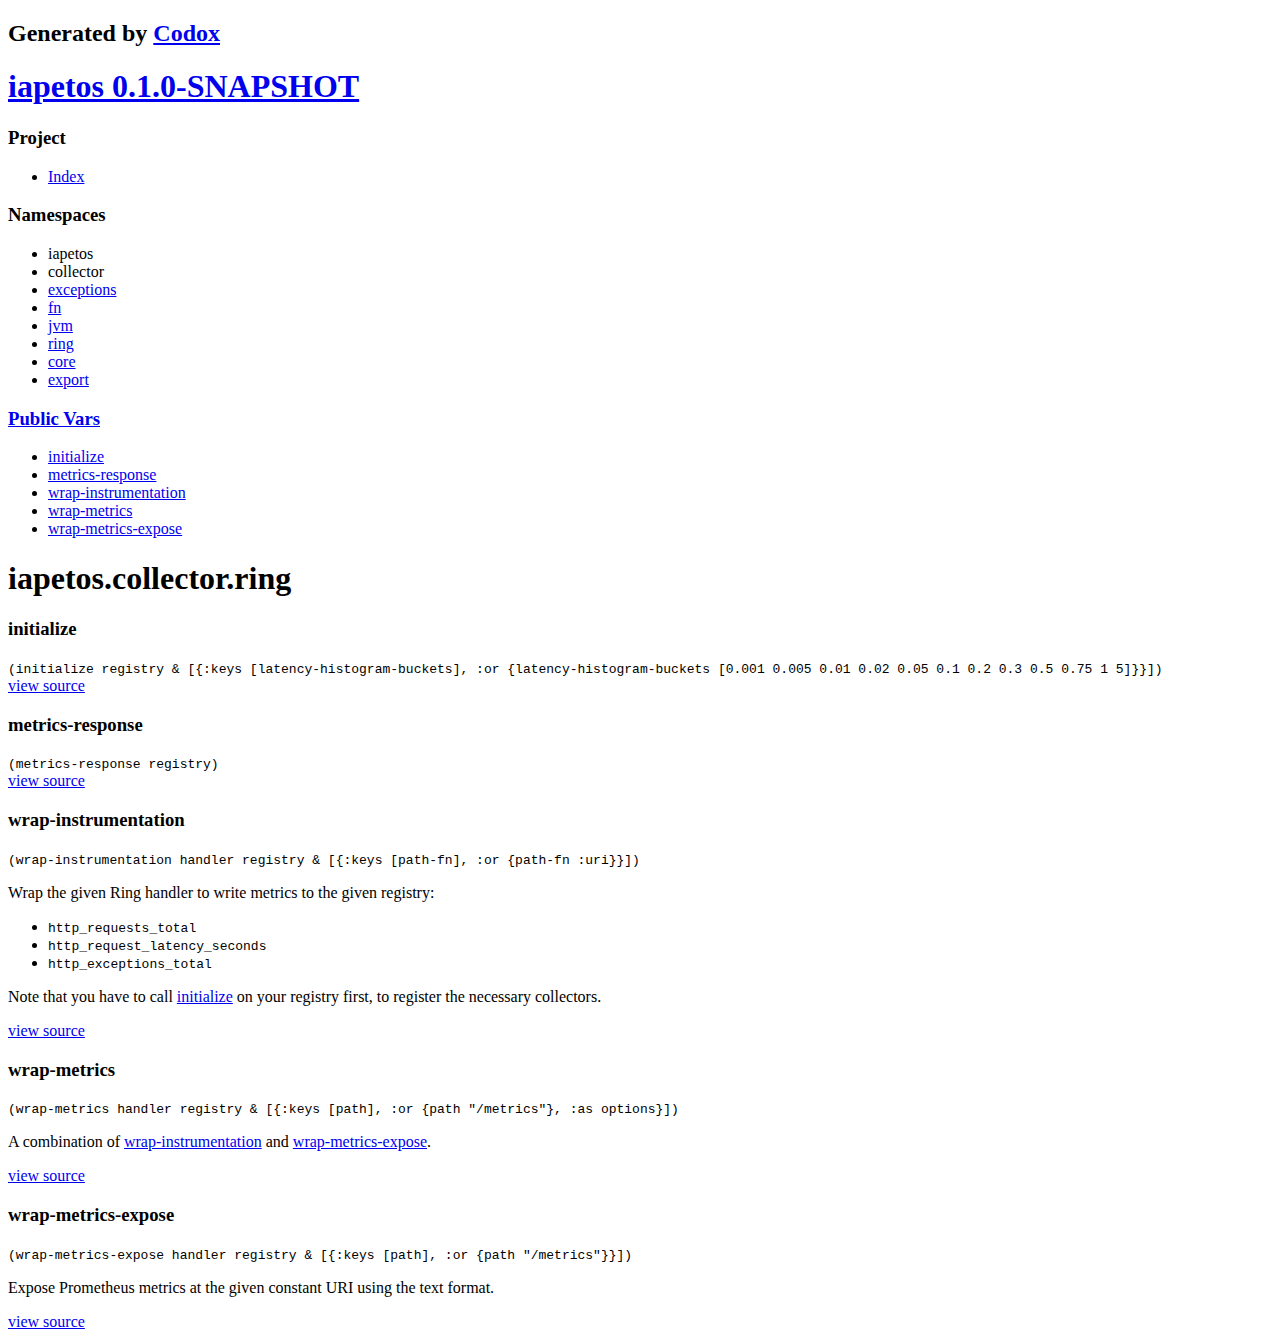
==== iapetos.collector.ring.html @ 266fed1a "Updated docs" ====
<!DOCTYPE html PUBLIC ""
    "">
<html><head><meta charset="UTF-8" /><link href="css/default.css" rel="stylesheet" type="text/css" /><script src="js/jquery.min.js" type="text/javascript"></script><script src="js/page_effects.js" type="text/javascript"></script><title>iapetos.collector.ring documentation</title></head><body><div id="header"><h2>Generated by <a href="https://github.com/weavejester/codox">Codox</a></h2><h1><a href="index.html"><span class="project-title"><span class="project-name">iapetos</span> <span class="project-version">0.1.0-SNAPSHOT</span></span></a></h1></div><div class="sidebar primary"><h3 class="no-link"><span class="inner">Project</span></h3><ul class="index-link"><li class="depth-1 "><a href="index.html"><div class="inner">Index</div></a></li></ul><h3 class="no-link"><span class="inner">Namespaces</span></h3><ul><li class="depth-1"><div class="no-link"><div class="inner"><span class="tree"><span class="top"></span><span class="bottom"></span></span><span>iapetos</span></div></div></li><li class="depth-2"><div class="no-link"><div class="inner"><span class="tree"><span class="top"></span><span class="bottom"></span></span><span>collector</span></div></div></li><li class="depth-3 branch"><a href="iapetos.collector.exceptions.html"><div class="inner"><span class="tree"><span class="top"></span><span class="bottom"></span></span><span>exceptions</span></div></a></li><li class="depth-3 branch"><a href="iapetos.collector.fn.html"><div class="inner"><span class="tree"><span class="top"></span><span class="bottom"></span></span><span>fn</span></div></a></li><li class="depth-3 branch"><a href="iapetos.collector.jvm.html"><div class="inner"><span class="tree"><span class="top"></span><span class="bottom"></span></span><span>jvm</span></div></a></li><li class="depth-3 current"><a href="iapetos.collector.ring.html"><div class="inner"><span class="tree"><span class="top"></span><span class="bottom"></span></span><span>ring</span></div></a></li><li class="depth-2 branch"><a href="iapetos.core.html"><div class="inner"><span class="tree" style="top: -145px;"><span class="top" style="height: 154px;"></span><span class="bottom"></span></span><span>core</span></div></a></li><li class="depth-2"><a href="iapetos.export.html"><div class="inner"><span class="tree"><span class="top"></span><span class="bottom"></span></span><span>export</span></div></a></li></ul></div><div class="sidebar secondary"><h3><a href="#top"><span class="inner">Public Vars</span></a></h3><ul><li class="depth-1"><a href="iapetos.collector.ring.html#var-initialize"><div class="inner"><span>initialize</span></div></a></li><li class="depth-1"><a href="iapetos.collector.ring.html#var-metrics-response"><div class="inner"><span>metrics-response</span></div></a></li><li class="depth-1"><a href="iapetos.collector.ring.html#var-wrap-instrumentation"><div class="inner"><span>wrap-instrumentation</span></div></a></li><li class="depth-1"><a href="iapetos.collector.ring.html#var-wrap-metrics"><div class="inner"><span>wrap-metrics</span></div></a></li><li class="depth-1"><a href="iapetos.collector.ring.html#var-wrap-metrics-expose"><div class="inner"><span>wrap-metrics-expose</span></div></a></li></ul></div><div class="namespace-docs" id="content"><h1 class="anchor" id="top">iapetos.collector.ring</h1><div class="doc"><div class="markdown"></div></div><div class="public anchor" id="var-initialize"><h3>initialize</h3><div class="usage"><code>(initialize registry &amp; [{:keys [latency-histogram-buckets], :or {latency-histogram-buckets [0.001 0.005 0.01 0.02 0.05 0.1 0.2 0.3 0.5 0.75 1 5]}}])</code></div><div class="doc"><div class="markdown"></div></div><div class="src-link"><a href="https://github.com/xsc/iapetos/blob/v0.1.0-SNAPSHOT/src/iapetos/collector/ring.clj#L51">view source</a></div></div><div class="public anchor" id="var-metrics-response"><h3>metrics-response</h3><div class="usage"><code>(metrics-response registry)</code></div><div class="doc"><div class="markdown"></div></div><div class="src-link"><a href="https://github.com/xsc/iapetos/blob/v0.1.0-SNAPSHOT/src/iapetos/collector/ring.clj#L63">view source</a></div></div><div class="public anchor" id="var-wrap-instrumentation"><h3>wrap-instrumentation</h3><div class="usage"><code>(wrap-instrumentation handler registry &amp; [{:keys [path-fn], :or {path-fn :uri}}])</code></div><div class="doc"><div class="markdown"><p>Wrap the given Ring handler to write metrics to the given registry:</p>
<ul>
  <li><code>http_requests_total</code></li>
  <li><code>http_request_latency_seconds</code></li>
  <li><code>http_exceptions_total</code></li>
</ul>
<p>Note that you have to call <a href="iapetos.collector.ring.html#var-initialize">initialize</a> on your registry first, to register the necessary collectors.</p></div></div><div class="src-link"><a href="https://github.com/xsc/iapetos/blob/v0.1.0-SNAPSHOT/src/iapetos/collector/ring.clj#L115">view source</a></div></div><div class="public anchor" id="var-wrap-metrics"><h3>wrap-metrics</h3><div class="usage"><code>(wrap-metrics handler registry &amp; [{:keys [path], :or {path "/metrics"}, :as options}])</code></div><div class="doc"><div class="markdown"><p>A combination of <a href="iapetos.collector.ring.html#var-wrap-instrumentation">wrap-instrumentation</a> and <a href="iapetos.collector.ring.html#var-wrap-metrics-expose">wrap-metrics-expose</a>.</p></div></div><div class="src-link"><a href="https://github.com/xsc/iapetos/blob/v0.1.0-SNAPSHOT/src/iapetos/collector/ring.clj#L146">view source</a></div></div><div class="public anchor" id="var-wrap-metrics-expose"><h3>wrap-metrics-expose</h3><div class="usage"><code>(wrap-metrics-expose handler registry &amp; [{:keys [path], :or {path "/metrics"}}])</code></div><div class="doc"><div class="markdown"><p>Expose Prometheus metrics at the given constant URI using the text format.</p></div></div><div class="src-link"><a href="https://github.com/xsc/iapetos/blob/v0.1.0-SNAPSHOT/src/iapetos/collector/ring.clj#L132">view source</a></div></div></div></body></html>
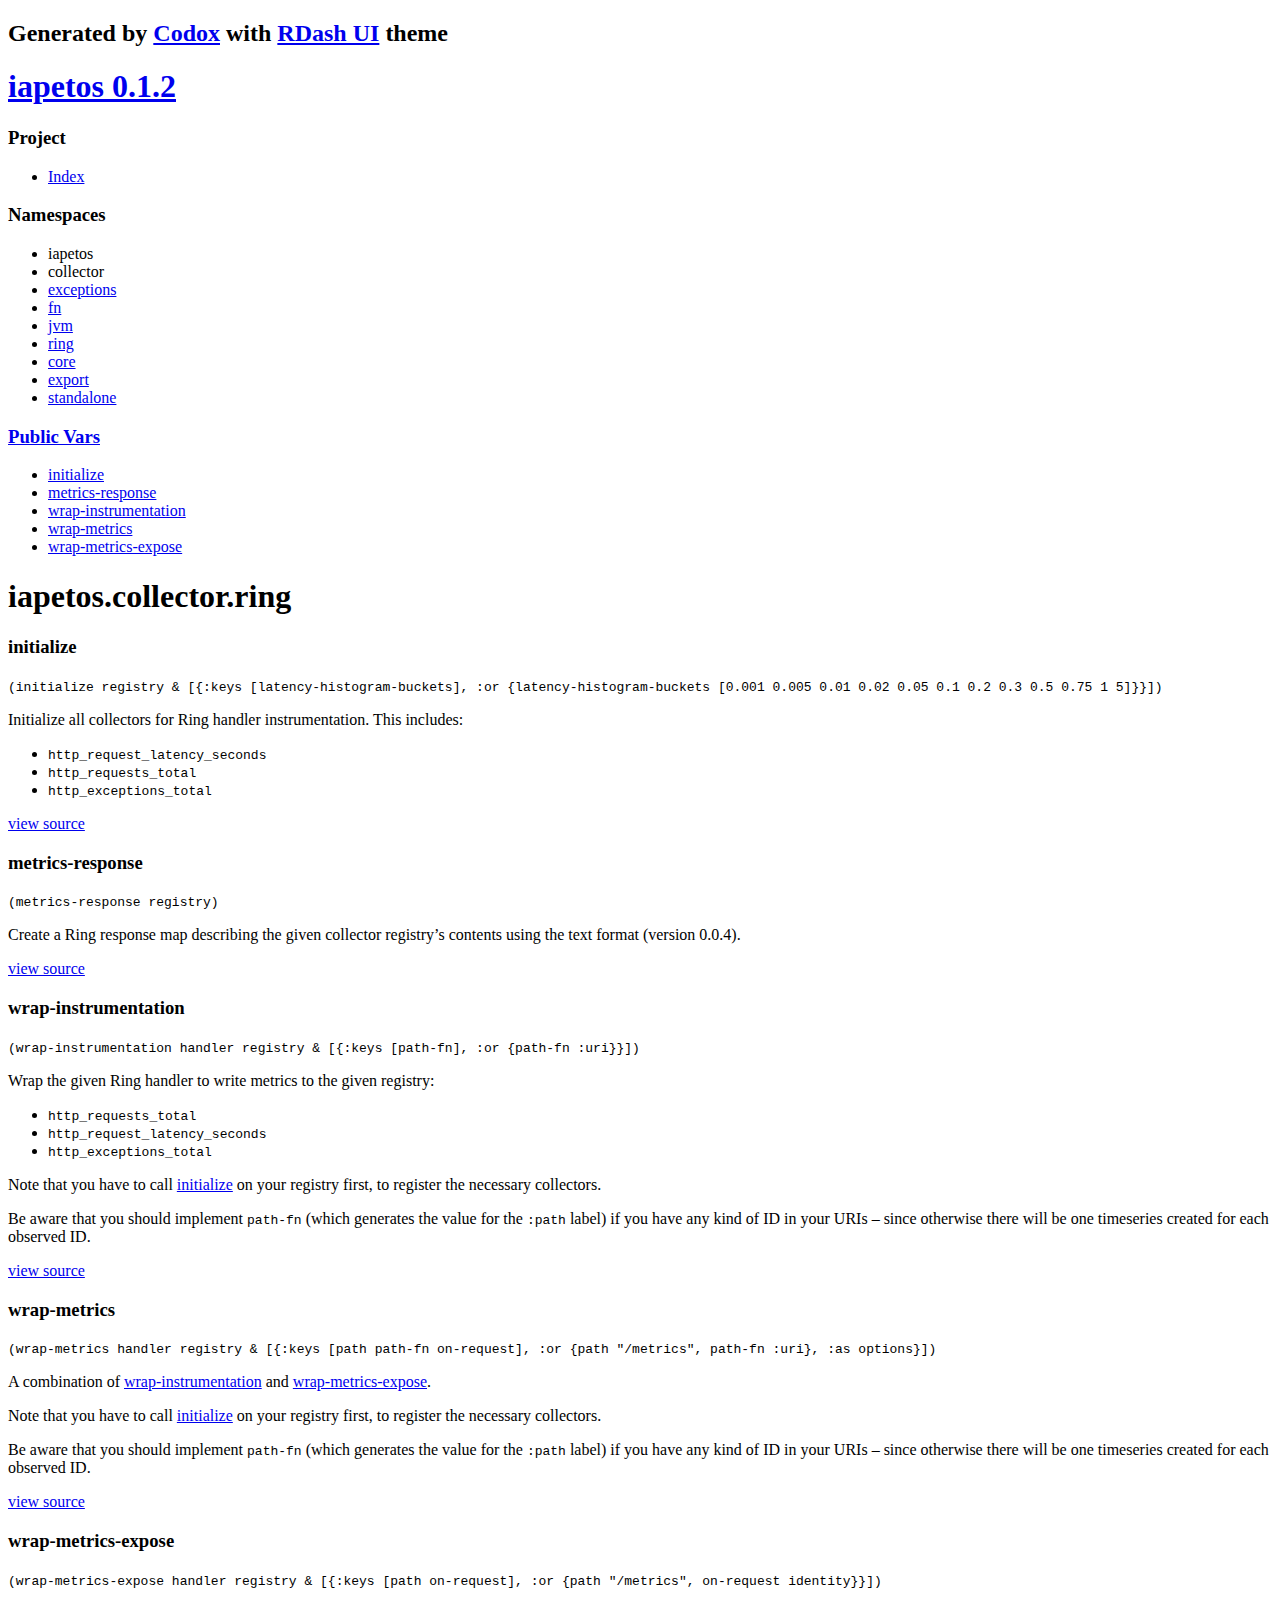
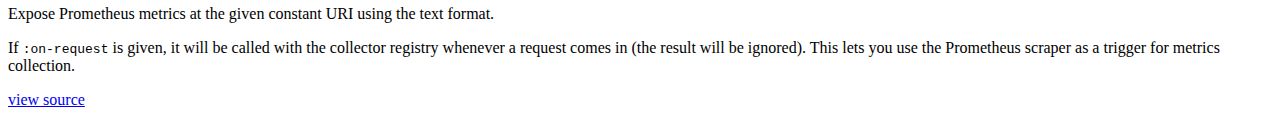
==== commit bfad1081: "Updated docs" ====
--- a/iapetos.collector.ring.html
+++ b/iapetos.collector.ring.html
@@ -1,9 +1,18 @@
 <!DOCTYPE html PUBLIC ""
     "">
-<html><head><meta charset="UTF-8" /><link href="css/default.css" rel="stylesheet" type="text/css" /><script src="js/jquery.min.js" type="text/javascript"></script><script src="js/page_effects.js" type="text/javascript"></script><title>iapetos.collector.ring documentation</title></head><body><div id="header"><h2>Generated by <a href="https://github.com/weavejester/codox">Codox</a></h2><h1><a href="index.html"><span class="project-title"><span class="project-name">iapetos</span> <span class="project-version">0.1.0-SNAPSHOT</span></span></a></h1></div><div class="sidebar primary"><h3 class="no-link"><span class="inner">Project</span></h3><ul class="index-link"><li class="depth-1 "><a href="index.html"><div class="inner">Index</div></a></li></ul><h3 class="no-link"><span class="inner">Namespaces</span></h3><ul><li class="depth-1"><div class="no-link"><div class="inner"><span class="tree"><span class="top"></span><span class="bottom"></span></span><span>iapetos</span></div></div></li><li class="depth-2"><div class="no-link"><div class="inner"><span class="tree"><span class="top"></span><span class="bottom"></span></span><span>collector</span></div></div></li><li class="depth-3 branch"><a href="iapetos.collector.exceptions.html"><div class="inner"><span class="tree"><span class="top"></span><span class="bottom"></span></span><span>exceptions</span></div></a></li><li class="depth-3 branch"><a href="iapetos.collector.fn.html"><div class="inner"><span class="tree"><span class="top"></span><span class="bottom"></span></span><span>fn</span></div></a></li><li class="depth-3 branch"><a href="iapetos.collector.jvm.html"><div class="inner"><span class="tree"><span class="top"></span><span class="bottom"></span></span><span>jvm</span></div></a></li><li class="depth-3 current"><a href="iapetos.collector.ring.html"><div class="inner"><span class="tree"><span class="top"></span><span class="bottom"></span></span><span>ring</span></div></a></li><li class="depth-2 branch"><a href="iapetos.core.html"><div class="inner"><span class="tree" style="top: -145px;"><span class="top" style="height: 154px;"></span><span class="bottom"></span></span><span>core</span></div></a></li><li class="depth-2"><a href="iapetos.export.html"><div class="inner"><span class="tree"><span class="top"></span><span class="bottom"></span></span><span>export</span></div></a></li></ul></div><div class="sidebar secondary"><h3><a href="#top"><span class="inner">Public Vars</span></a></h3><ul><li class="depth-1"><a href="iapetos.collector.ring.html#var-initialize"><div class="inner"><span>initialize</span></div></a></li><li class="depth-1"><a href="iapetos.collector.ring.html#var-metrics-response"><div class="inner"><span>metrics-response</span></div></a></li><li class="depth-1"><a href="iapetos.collector.ring.html#var-wrap-instrumentation"><div class="inner"><span>wrap-instrumentation</span></div></a></li><li class="depth-1"><a href="iapetos.collector.ring.html#var-wrap-metrics"><div class="inner"><span>wrap-metrics</span></div></a></li><li class="depth-1"><a href="iapetos.collector.ring.html#var-wrap-metrics-expose"><div class="inner"><span>wrap-metrics-expose</span></div></a></li></ul></div><div class="namespace-docs" id="content"><h1 class="anchor" id="top">iapetos.collector.ring</h1><div class="doc"><div class="markdown"></div></div><div class="public anchor" id="var-initialize"><h3>initialize</h3><div class="usage"><code>(initialize registry &amp; [{:keys [latency-histogram-buckets], :or {latency-histogram-buckets [0.001 0.005 0.01 0.02 0.05 0.1 0.2 0.3 0.5 0.75 1 5]}}])</code></div><div class="doc"><div class="markdown"></div></div><div class="src-link"><a href="https://github.com/xsc/iapetos/blob/v0.1.0-SNAPSHOT/src/iapetos/collector/ring.clj#L51">view source</a></div></div><div class="public anchor" id="var-metrics-response"><h3>metrics-response</h3><div class="usage"><code>(metrics-response registry)</code></div><div class="doc"><div class="markdown"></div></div><div class="src-link"><a href="https://github.com/xsc/iapetos/blob/v0.1.0-SNAPSHOT/src/iapetos/collector/ring.clj#L63">view source</a></div></div><div class="public anchor" id="var-wrap-instrumentation"><h3>wrap-instrumentation</h3><div class="usage"><code>(wrap-instrumentation handler registry &amp; [{:keys [path-fn], :or {path-fn :uri}}])</code></div><div class="doc"><div class="markdown"><p>Wrap the given Ring handler to write metrics to the given registry:</p>
+<html><head><meta charset="UTF-8" /><title>iapetos.collector.ring documentation</title><link rel="stylesheet" type="text/css" href="css/default.css" /><link rel="stylesheet" type="text/css" href="highlight/solarized-light.css" /><script type="text/javascript" src="highlight/highlight.min.js"></script><script type="text/javascript" src="js/jquery.min.js"></script><script type="text/javascript" src="js/page_effects.js"></script><script>hljs.initHighlightingOnLoad();</script></head><body><div id="header"><h2>Generated by <a href="https://github.com/weavejester/codox">Codox</a> with <a href="https://github.com/xsc/codox-theme-rdash">RDash UI</a> theme</h2><h1><a href="index.html"><span class="project-title"><span class="project-name">iapetos</span> <span class="project-version">0.1.2</span></span></a></h1></div><div class="sidebar primary"><h3 class="no-link"><span class="inner">Project</span></h3><ul class="index-link"><li class="depth-1 "><a href="index.html"><div class="inner">Index</div></a></li></ul><h3 class="no-link"><span class="inner">Namespaces</span></h3><ul><li class="depth-1"><div class="no-link"><div class="inner"><span class="tree"><span class="top"></span><span class="bottom"></span></span><span>iapetos</span></div></div></li><li class="depth-2"><div class="no-link"><div class="inner"><span class="tree"><span class="top"></span><span class="bottom"></span></span><span>collector</span></div></div></li><li class="depth-3 branch"><a href="iapetos.collector.exceptions.html"><div class="inner"><span class="tree"><span class="top"></span><span class="bottom"></span></span><span>exceptions</span></div></a></li><li class="depth-3 branch"><a href="iapetos.collector.fn.html"><div class="inner"><span class="tree"><span class="top"></span><span class="bottom"></span></span><span>fn</span></div></a></li><li class="depth-3 branch"><a href="iapetos.collector.jvm.html"><div class="inner"><span class="tree"><span class="top"></span><span class="bottom"></span></span><span>jvm</span></div></a></li><li class="depth-3 current"><a href="iapetos.collector.ring.html"><div class="inner"><span class="tree"><span class="top"></span><span class="bottom"></span></span><span>ring</span></div></a></li><li class="depth-2 branch"><a href="iapetos.core.html"><div class="inner"><span class="tree" style="top: -145px;"><span class="top" style="height: 154px;"></span><span class="bottom"></span></span><span>core</span></div></a></li><li class="depth-2 branch"><a href="iapetos.export.html"><div class="inner"><span class="tree"><span class="top"></span><span class="bottom"></span></span><span>export</span></div></a></li><li class="depth-2"><a href="iapetos.standalone.html"><div class="inner"><span class="tree"><span class="top"></span><span class="bottom"></span></span><span>standalone</span></div></a></li></ul></div><div class="sidebar secondary"><h3><a href="#top"><span class="inner">Public Vars</span></a></h3><ul><li class="depth-1"><a href="iapetos.collector.ring.html#var-initialize"><div class="inner"><span>initialize</span></div></a></li><li class="depth-1"><a href="iapetos.collector.ring.html#var-metrics-response"><div class="inner"><span>metrics-response</span></div></a></li><li class="depth-1"><a href="iapetos.collector.ring.html#var-wrap-instrumentation"><div class="inner"><span>wrap-instrumentation</span></div></a></li><li class="depth-1"><a href="iapetos.collector.ring.html#var-wrap-metrics"><div class="inner"><span>wrap-metrics</span></div></a></li><li class="depth-1"><a href="iapetos.collector.ring.html#var-wrap-metrics-expose"><div class="inner"><span>wrap-metrics-expose</span></div></a></li></ul></div><div class="namespace-docs" id="content"><h1 class="anchor" id="top">iapetos.collector.ring</h1><div class="doc"><div class="markdown"></div></div><div class="public anchor" id="var-initialize"><h3>initialize</h3><div class="usage"><code>(initialize registry &amp; [{:keys [latency-histogram-buckets], :or {latency-histogram-buckets [0.001 0.005 0.01 0.02 0.05 0.1 0.2 0.3 0.5 0.75 1 5]}}])</code></div><div class="doc"><div class="markdown"><p>Initialize all collectors for Ring handler instrumentation. This includes:</p>
+<ul>
+  <li><code>http_request_latency_seconds</code></li>
+  <li><code>http_requests_total</code></li>
+  <li><code>http_exceptions_total</code></li>
+</ul></div></div><div class="src-link"><a href="https://github.com/xsc/iapetos/blob/v0.1.2/src/iapetos/collector/ring.clj#L51">view source</a></div></div><div class="public anchor" id="var-metrics-response"><h3>metrics-response</h3><div class="usage"><code>(metrics-response registry)</code></div><div class="doc"><div class="markdown"><p>Create a Ring response map describing the given collector registry’s contents using the text format (version 0.0.4).</p></div></div><div class="src-link"><a href="https://github.com/xsc/iapetos/blob/v0.1.2/src/iapetos/collector/ring.clj#L69">view source</a></div></div><div class="public anchor" id="var-wrap-instrumentation"><h3>wrap-instrumentation</h3><div class="usage"><code>(wrap-instrumentation handler registry &amp; [{:keys [path-fn], :or {path-fn :uri}}])</code></div><div class="doc"><div class="markdown"><p>Wrap the given Ring handler to write metrics to the given registry:</p>
 <ul>
   <li><code>http_requests_total</code></li>
   <li><code>http_request_latency_seconds</code></li>
   <li><code>http_exceptions_total</code></li>
 </ul>
-<p>Note that you have to call <a href="iapetos.collector.ring.html#var-initialize">initialize</a> on your registry first, to register the necessary collectors.</p></div></div><div class="src-link"><a href="https://github.com/xsc/iapetos/blob/v0.1.0-SNAPSHOT/src/iapetos/collector/ring.clj#L115">view source</a></div></div><div class="public anchor" id="var-wrap-metrics"><h3>wrap-metrics</h3><div class="usage"><code>(wrap-metrics handler registry &amp; [{:keys [path], :or {path "/metrics"}, :as options}])</code></div><div class="doc"><div class="markdown"><p>A combination of <a href="iapetos.collector.ring.html#var-wrap-instrumentation">wrap-instrumentation</a> and <a href="iapetos.collector.ring.html#var-wrap-metrics-expose">wrap-metrics-expose</a>.</p></div></div><div class="src-link"><a href="https://github.com/xsc/iapetos/blob/v0.1.0-SNAPSHOT/src/iapetos/collector/ring.clj#L146">view source</a></div></div><div class="public anchor" id="var-wrap-metrics-expose"><h3>wrap-metrics-expose</h3><div class="usage"><code>(wrap-metrics-expose handler registry &amp; [{:keys [path], :or {path "/metrics"}}])</code></div><div class="doc"><div class="markdown"><p>Expose Prometheus metrics at the given constant URI using the text format.</p></div></div><div class="src-link"><a href="https://github.com/xsc/iapetos/blob/v0.1.0-SNAPSHOT/src/iapetos/collector/ring.clj#L132">view source</a></div></div></div></body></html>+<p>Note that you have to call <a href="iapetos.collector.ring.html#var-initialize">initialize</a> on your registry first, to register the necessary collectors.</p>
+<p>Be aware that you should implement <code>path-fn</code> (which generates the value for the <code>:path</code> label) if you have any kind of ID in your URIs – since otherwise there will be one timeseries created for each observed ID.</p></div></div><div class="src-link"><a href="https://github.com/xsc/iapetos/blob/v0.1.2/src/iapetos/collector/ring.clj#L123">view source</a></div></div><div class="public anchor" id="var-wrap-metrics"><h3>wrap-metrics</h3><div class="usage"><code>(wrap-metrics handler registry &amp; [{:keys [path path-fn on-request], :or {path "/metrics", path-fn :uri}, :as options}])</code></div><div class="doc"><div class="markdown"><p>A combination of <a href="iapetos.collector.ring.html#var-wrap-instrumentation">wrap-instrumentation</a> and <a href="iapetos.collector.ring.html#var-wrap-metrics-expose">wrap-metrics-expose</a>.</p>
+<p>Note that you have to call <a href="iapetos.collector.ring.html#var-initialize">initialize</a> on your registry first, to register the necessary collectors.</p>
+<p>Be aware that you should implement <code>path-fn</code> (which generates the value for the <code>:path</code> label) if you have any kind of ID in your URIs – since otherwise there will be one timeseries created for each observed ID.</p></div></div><div class="src-link"><a href="https://github.com/xsc/iapetos/blob/v0.1.2/src/iapetos/collector/ring.clj#L165">view source</a></div></div><div class="public anchor" id="var-wrap-metrics-expose"><h3>wrap-metrics-expose</h3><div class="usage"><code>(wrap-metrics-expose handler registry &amp; [{:keys [path on-request], :or {path "/metrics", on-request identity}}])</code></div><div class="doc"><div class="markdown"><p>Expose Prometheus metrics at the given constant URI using the text format.</p>
+<p>If <code>:on-request</code> is given, it will be called with the collector registry whenever a request comes in (the result will be ignored). This lets you use the Prometheus scraper as a trigger for metrics collection.</p></div></div><div class="src-link"><a href="https://github.com/xsc/iapetos/blob/v0.1.2/src/iapetos/collector/ring.clj#L144">view source</a></div></div></div></body></html>